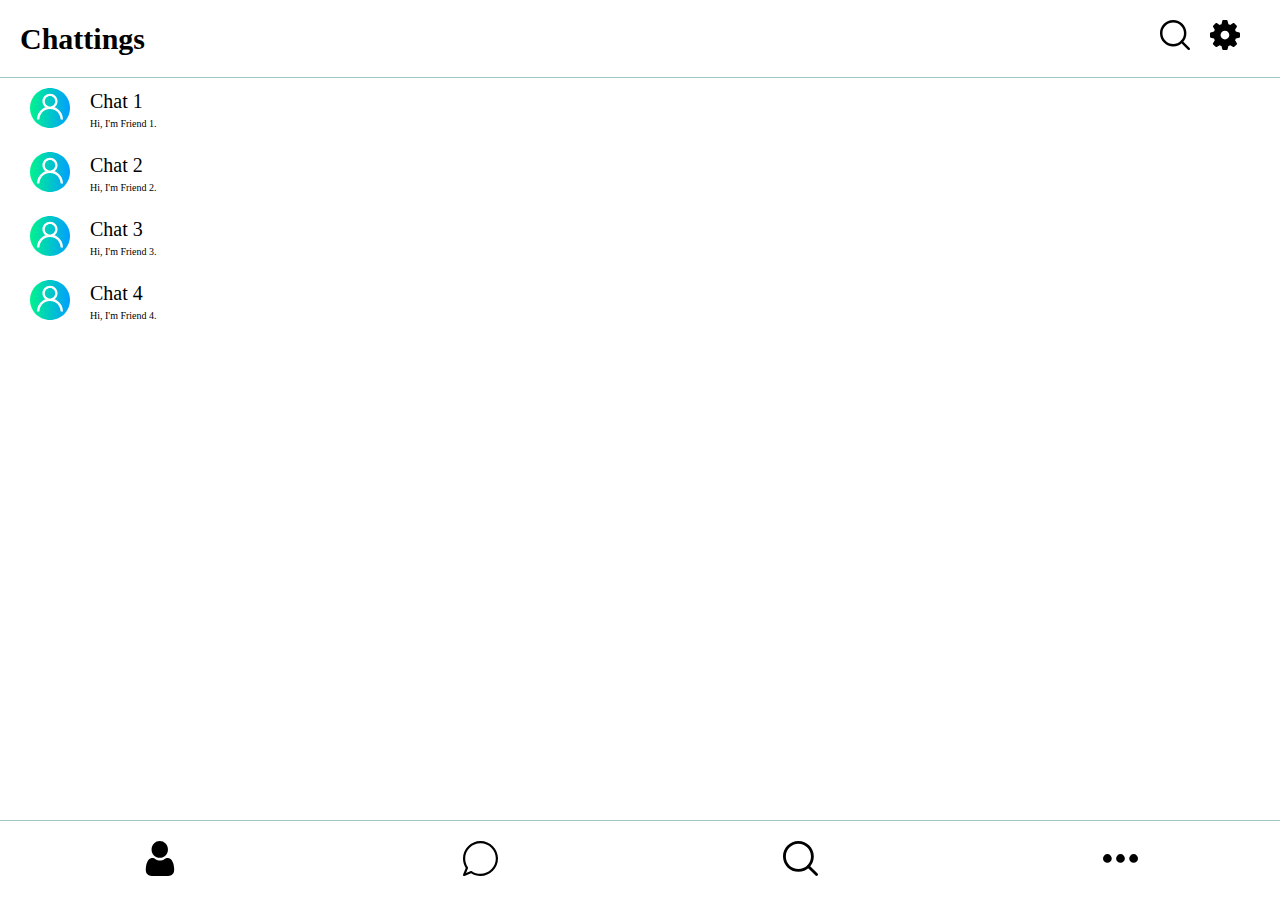
==== chat.html @ 440a5500 "stylesheet splitted, added chatroom page" ====
<!DOCTYPE html>
<html lang="en" dir="ltr">
  <head>
    <meta charset="utf-8">
    <title>Chattings | kakao clone</title>
    <link rel="stylesheet" href="mainstyle.css"
  </head>
  <body>
    <header>
      <div> </div>
      <div>Chattings</div>
      <div class="icon"><img src="search.svg" width="30px"></div>
      <div class="icon"><img src="settings.svg" width="30px"></div>
      <div> </div>
    </header>
    <main>
      <div class="friend">
        <div class="profilepic"><img src="profilepic.svg" width="40px"></div>
        <div class="name">Chat 1</div>
        <div class="state message">Hi, I'm Friend 1.</div>
      </div>
      <div class="friend">
        <div class="profilepic"><img src="profilepic.svg" width="40px"></div>
        <div class="name">Chat 2</div>
        <div class="state message">Hi, I'm Friend 2.</div>
      </div>
      <div class="friend">
        <div class="profilepic"><img src="profilepic.svg" width="40px"></div>
        <div class="name">Chat 3</div>
        <div class="state message">Hi, I'm Friend 3.</div>
      </div>
      <div class="friend">
        <div class="profilepic"><img src="profilepic.svg" width="40px"></div>
        <div class="name">Chat 4</div>
        <div class="state message">Hi, I'm Friend 4.</div>
      </div>
    </main>
    <footer>
      <div class="menu_icon">
        <a href="index.html"><img src="user.svg"></a>
      </div>
      <div class="menu_icon">
        <a href="chat.html"><img src="chat.svg"></a>
      </div>
      <div class="menu_icon">
        <img src="search.svg">
      </div>
      <div class="menu_icon">
        <img src="seemore.svg">
      </div>
    </footer>
  </body>
</html>
---- mainstyle.css ----
body{
  font-family: "LG Smart UI";
  margin: 0;
}
header{
  align-items: center;
  display: grid;
  grid-template-columns: 20px 1fr 50px 50px 20px;
  font-size: 30px;
  padding-top: 20px;
  padding-bottom: 20px;
  border-bottom: 1.5px solid #9DC8C8;
  font-weight: bold;
  background-color: white;
  position: fixed;
  top: 0;
  width: 100%;
}
main{
  padding-top: 77.9px;
  padding-bottom: 78.2px;
}
footer{
  background-color: white;
  position: fixed;
  bottom: 0;
  width: 100%;
}
.friend{
  display: grid;
  grid-template-columns: 80px 1fr;
  grid-template-rows: 3fr 2fr;
  padding: 10px;
}
.profilepic{
  align-self: center;
  text-align: center;
  grid-row-start: 1;
  grid-row-end: 3;
}
.name{
  font-size: 20px;
  align-self: center;
}
.state{
  font-size: 10px;
  align-self: center;
}
.kind{
  padding: 10px;
}
.menu_icon img{
  height: 35px;
}
.menu_icon{
  text-align: center;
}
footer{
  display: grid;
  grid-template-columns: 1fr 1fr 1fr 1fr;
  padding: 20px;
  padding-left: 0;
  padding-right: 0;
  border-top: 1.5px solid #9DC8C8;
}
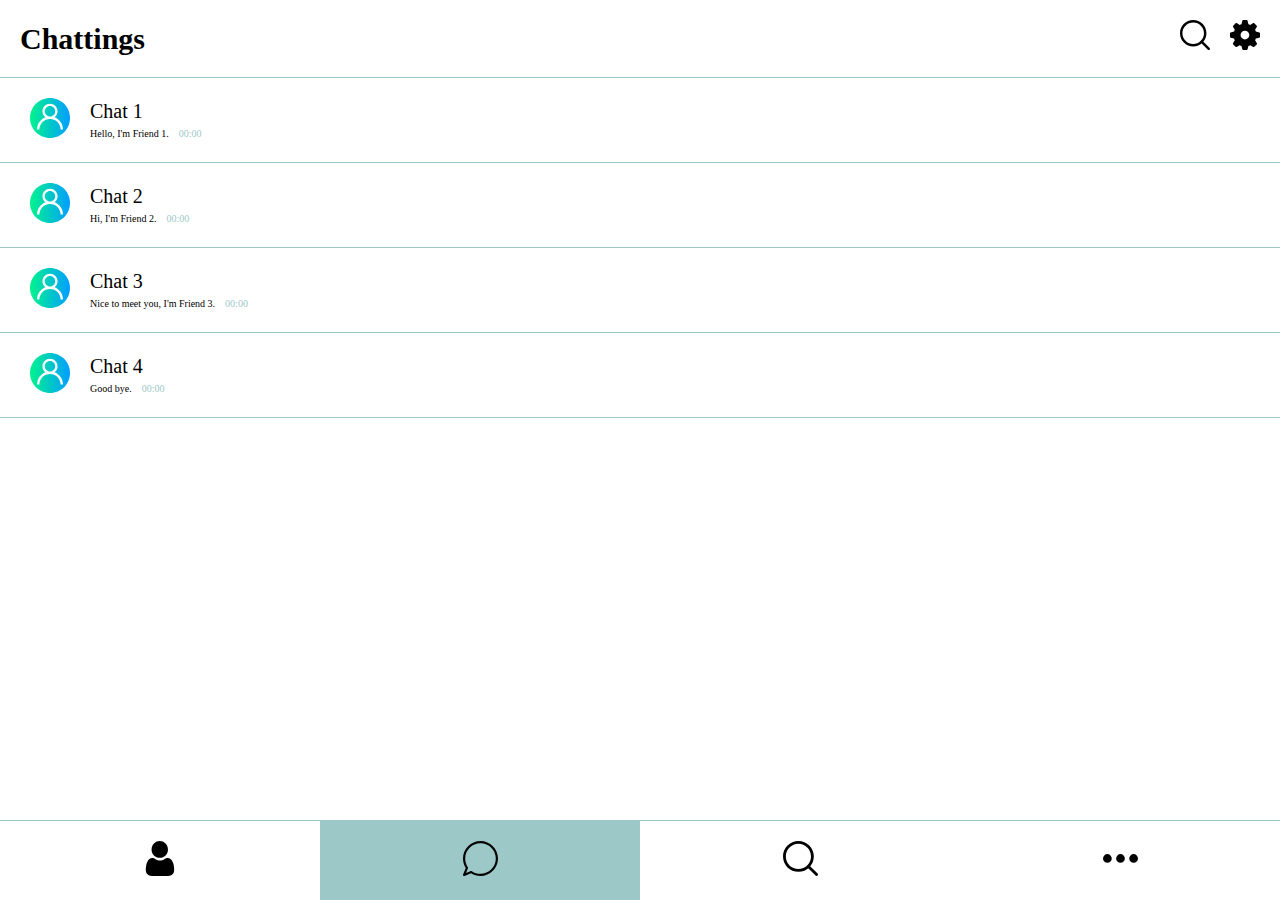
==== commit 65643fdf: "current tap marked" ====
--- a/chat.html
+++ b/chat.html
@@ -5,6 +5,18 @@
     <title>Chattings | kakao clone</title>
     <link rel="stylesheet" href="mainstyle.css"
   </head>
+  <style media="screen">
+    .friend{
+      display: grid;
+      padding-top: 20px;
+      padding-bottom: 20px;
+      border-bottom: 1px solid #9DC8C8;
+    }
+    #menu-Chattings{
+      background-color: #9DC8C8;
+    }
+
+  </style>
   <body>
     <header>
       <div> </div>
@@ -17,36 +29,40 @@
       <div class="friend">
         <div class="profilepic"><img src="profilepic.svg" width="40px"></div>
         <div class="name">Chat 1</div>
-        <div class="state message">Hi, I'm Friend 1.</div>
+        <div class="state message">Hello, I'm Friend 1.</div>
+        <div class="lasttalk">00:00</div>
       </div>
       <div class="friend">
         <div class="profilepic"><img src="profilepic.svg" width="40px"></div>
         <div class="name">Chat 2</div>
         <div class="state message">Hi, I'm Friend 2.</div>
+        <div class="lasttalk">00:00</div>
       </div>
       <div class="friend">
         <div class="profilepic"><img src="profilepic.svg" width="40px"></div>
         <div class="name">Chat 3</div>
-        <div class="state message">Hi, I'm Friend 3.</div>
+        <div class="state message">Nice to meet you, I'm Friend 3.</div>
+        <div class="lasttalk">00:00</div>
       </div>
       <div class="friend">
         <div class="profilepic"><img src="profilepic.svg" width="40px"></div>
         <div class="name">Chat 4</div>
-        <div class="state message">Hi, I'm Friend 4.</div>
+        <div class="state message">Good bye.</div>
+        <div class="lasttalk">00:00</div>
       </div>
     </main>
     <footer>
-      <div class="menu_icon">
+      <div class="menu_icon" id="menu-Friends">
         <a href="index.html"><img src="user.svg"></a>
       </div>
-      <div class="menu_icon">
+      <div class="menu_icon" id="menu-Chattings">
         <a href="chat.html"><img src="chat.svg"></a>
       </div>
-      <div class="menu_icon">
-        <img src="search.svg">
+      <div class="menu_icon" id="menu-Find">
+        <a href="find.html"><img src="search.svg"></a>
       </div>
-      <div class="menu_icon">
-        <img src="seemore.svg">
+      <div class="menu_icon" id="menu-More">
+        <a href="more.html"><img src="seemore.svg"></a>
       </div>
     </footer>
   </body>
--- a/mainstyle.css
+++ b/mainstyle.css
@@ -16,6 +16,9 @@
   top: 0;
   width: 100%;
 }
+.icon{
+  text-align: right;
+}
 main{
   padding-top: 77.9px;
   padding-bottom: 78.2px;
@@ -28,7 +31,7 @@
 }
 .friend{
   display: grid;
-  grid-template-columns: 80px 1fr;
+  grid-template-columns: 80px auto 1fr 40px;
   grid-template-rows: 3fr 2fr;
   padding: 10px;
 }
@@ -41,10 +44,31 @@
 .name{
   font-size: 20px;
   align-self: center;
+  grid-column-start: 2;
+  grid-column-end: 4;
 }
 .state{
   font-size: 10px;
   align-self: center;
+  grid-column-start: 2;
+  grid-column-end: 3;
+}
+.lasttalk{
+  font-size: 10px;
+  color: #9DC8C8;
+  align-self: center;
+  margin-left: 10px;
+  grid-row-start: 2;
+  grid-row-end: 3;
+  grid-column-start: 3;
+  grid-column-end: 4;
+}
+.add{
+  align-self: center;
+  grid-column-start: 4;
+  grid-column-end: 5;
+  grid-row-start: 1;
+  grid-row-end: 3;
 }
 .kind{
   padding: 10px;
@@ -54,12 +78,10 @@
 }
 .menu_icon{
   text-align: center;
+  padding: 20px;
 }
 footer{
   display: grid;
   grid-template-columns: 1fr 1fr 1fr 1fr;
-  padding: 20px;
-  padding-left: 0;
-  padding-right: 0;
   border-top: 1.5px solid #9DC8C8;
 }
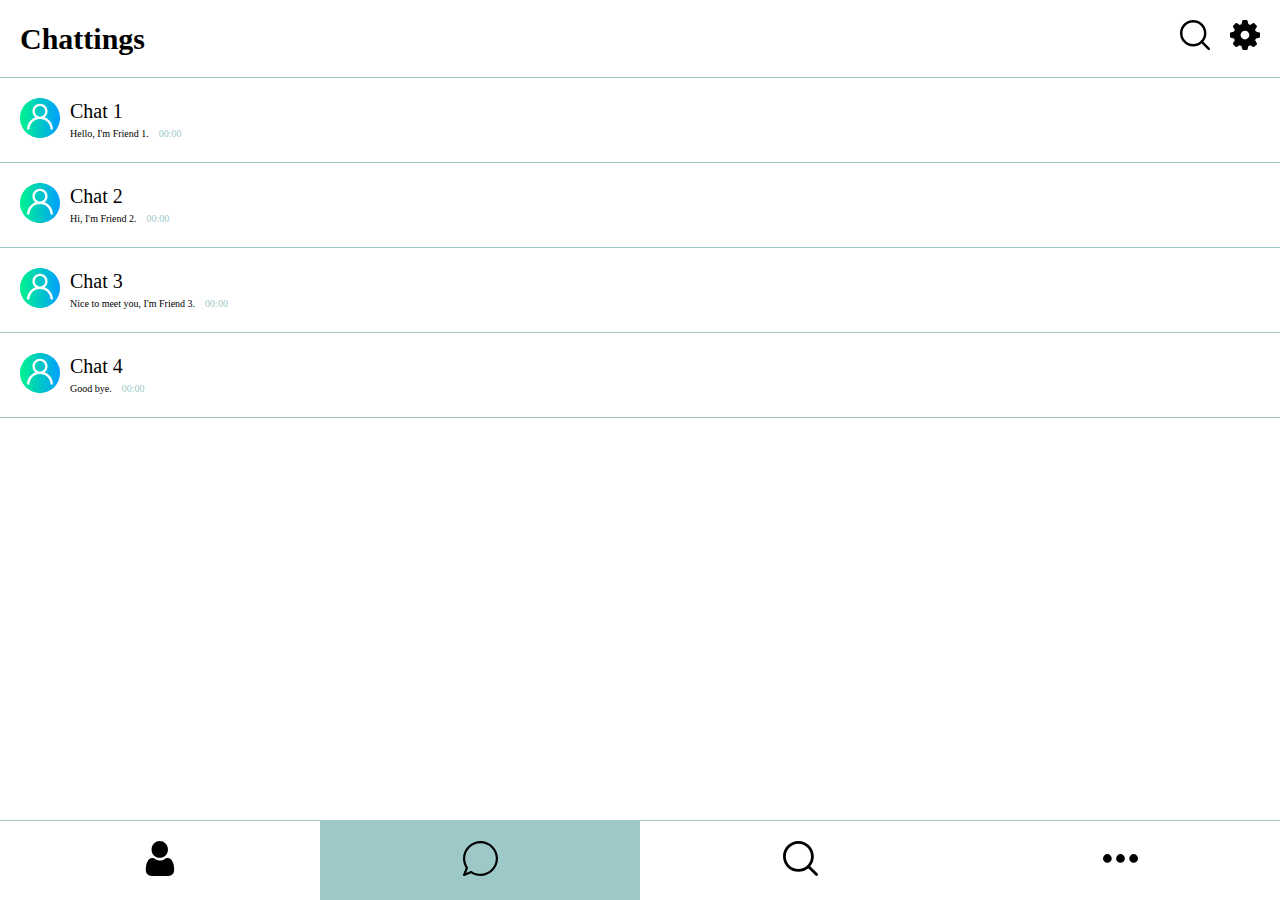
==== commit 93ef17a0: "small screen version added" ====
--- a/chat.html
+++ b/chat.html
@@ -15,55 +15,81 @@
     #menu-Chattings{
       background-color: #9DC8C8;
     }
+    a{
+      color: black;
+      text-decoration: none;
+    }
 
   </style>
   <body>
     <header>
       <div> </div>
       <div>Chattings</div>
-      <div class="icon"><img src="search.svg" width="30px"></div>
-      <div class="icon"><img src="settings.svg" width="30px"></div>
+      <div class="icon"><img src="search.svg"></div>
+      <div class="icon"><img src="settings.svg"></div>
       <div> </div>
     </header>
     <main>
+      <a href="chatroom1.html" target="_blank">
       <div class="friend">
-        <div class="profilepic"><img src="profilepic.svg" width="40px"></div>
+        <div class="profilepic"><img src="profilepic.svg"></div>
         <div class="name">Chat 1</div>
-        <div class="state message">Hello, I'm Friend 1.</div>
+        <div class="state">Hello, I'm Friend 1.</div>
         <div class="lasttalk">00:00</div>
       </div>
+      </a>
+      <a href="chatroom2.html" target="_blank">
       <div class="friend">
-        <div class="profilepic"><img src="profilepic.svg" width="40px"></div>
+        <div class="profilepic"><img src="profilepic.svg" ></div>
         <div class="name">Chat 2</div>
-        <div class="state message">Hi, I'm Friend 2.</div>
+        <div class="state">Hi, I'm Friend 2.</div>
         <div class="lasttalk">00:00</div>
       </div>
+      </a>
+      <a href="chatroom3.html" target="_blank">
       <div class="friend">
-        <div class="profilepic"><img src="profilepic.svg" width="40px"></div>
+        <div class="profilepic"><img src="profilepic.svg"></div>
         <div class="name">Chat 3</div>
-        <div class="state message">Nice to meet you, I'm Friend 3.</div>
+        <div class="state">Nice to meet you, I'm Friend 3.</div>
         <div class="lasttalk">00:00</div>
       </div>
+      </a>
+      <a href="chatroom4.html" target="_blank">
       <div class="friend">
-        <div class="profilepic"><img src="profilepic.svg" width="40px"></div>
+        <div class="profilepic"><img src="profilepic.svg"></div>
         <div class="name">Chat 4</div>
-        <div class="state message">Good bye.</div>
+        <div class="state">Good bye.</div>
         <div class="lasttalk">00:00</div>
       </div>
+      </a>
     </main>
     <footer>
-      <div class="menu_icon" id="menu-Friends">
-        <a href="index.html"><img src="user.svg"></a>
-      </div>
-      <div class="menu_icon" id="menu-Chattings">
-        <a href="chat.html"><img src="chat.svg"></a>
-      </div>
-      <div class="menu_icon" id="menu-Find">
-        <a href="find.html"><img src="search.svg"></a>
-      </div>
-      <div class="menu_icon" id="menu-More">
-        <a href="more.html"><img src="seemore.svg"></a>
-      </div>
+      <a href="index.html">
+        <div class="menu_icon" id="menu-Friends"
+          onmouseover="this.style.backgroundColor='#9DC8C8';"
+          onmouseout="this.style.backgroundColor='white';">
+          <img src="user.svg">
+        </div>
+      </a>
+      <a href="chat.html">
+        <div class="menu_icon" id="menu-Chattings">
+          <img src="chat.svg">
+        </div>
+      </a>
+      <a href="find.html">
+        <div class="menu_icon" id="menu-Find"
+          onmouseover="this.style.backgroundColor='#9DC8C8';"
+          onmouseout="this.style.backgroundColor='white';">
+          <img src="search.svg">
+        </div>
+      </a>
+      <a href="more.html">
+        <div class="menu_icon" id="menu-More"
+          onmouseover="this.style.backgroundColor='#9DC8C8';"
+          onmouseout="this.style.backgroundColor='white';">
+          <img src="seemore.svg">
+        </div>
+      </a>
     </footer>
   </body>
 </html>
--- a/mainstyle.css
+++ b/mainstyle.css
@@ -28,14 +28,37 @@
   position: fixed;
   bottom: 0;
   width: 100%;
+  display: grid;
+  grid-template-columns: 1fr 1fr 1fr 1fr;
+  border-top: 1.5px solid #9DC8C8;
+}
+.me{
+  display: grid;
+  grid-template-columns: 80px 1fr;
+  grid-template-rows: 3fr 2fr;
+  padding: 20px;
+  padding-left: 0px;
+  border-bottom: 1px solid #9DC8C8;
 }
 .friend{
   display: grid;
-  grid-template-columns: 80px auto 1fr 40px;
+  grid-template-columns: 60px auto 1fr 40px;
   grid-template-rows: 3fr 2fr;
   padding: 10px;
 }
+.mypic img{
+  width: 50px;
+}
+.profilepic img{
+  width: 40px;
+}
 .profilepic{
+  align-self: center;
+  text-align: center;
+  grid-row-start: 1;
+  grid-row-end: 3;
+}
+.mypic{
   align-self: center;
   text-align: center;
   grid-row-start: 1;
@@ -73,15 +96,148 @@
 .kind{
   padding: 10px;
 }
+.icon img{
+  width: 30px;
+}
 .menu_icon img{
   height: 35px;
 }
+.addby{
+  text-align: center;
+}
+.addby img{
+  width: 40px;
+}
+@keyframes menuin {
+  from{
+    height: 0;
+  }
+  50%{
+    height: 42px;
+  }
+  to{
+    height: 38.2px;
+  }
+}
 .menu_icon{
   text-align: center;
   padding: 20px;
-}
-footer{
-  display: grid;
-  grid-template-columns: 1fr 1fr 1fr 1fr;
-  border-top: 1.5px solid #9DC8C8;
-}
+  animation-duration: 0.6s;
+  animation-name: menuin;
+}
+@keyframes mainin {
+  from{
+    margin-top: 70%;
+  }
+  50%{
+    padding-top: 60px;
+    margin-top: 0;
+  }
+  to{
+    padding-top: 77.9px;
+    margin-top: 0;
+  }
+}
+main{
+  animation-duration: 0.6s;
+  animation-name: mainin;
+}
+#add-friend{
+  display: grid;
+  padding: 30px;
+  grid-template-columns: 1fr 1.5fr 1fr 1fr;
+}
+
+
+
+
+
+@media (max-width : 500px) {
+  header{
+    grid-template-columns: 10px 1fr 30px 30px 10px;
+    font-size: 20px;
+    padding: 10px 0;
+  }
+  .icon img{
+    width: 20px;
+  }
+  main{
+    padding-top: 46.3px;
+    padding-bottom: 49.7px;
+  }
+  .me{
+    display: grid;
+    grid-template-columns: 80px 1fr;
+    grid-template-rows: 3fr 2fr;
+    padding: 20px;
+    padding-left: 0px;
+    border-bottom: 1px solid #9DC8C8;
+  }
+  .friend{
+    grid-template-columns: 50px auto 1fr 25px;
+  }
+  .name{
+    font-size: 15px;
+  }
+  .state{
+    font-size: 10px;
+  }
+  .lasttalk{
+    font-size: 10px;
+    margin-left: 6px;
+  }
+  .mypic img{
+    width: 40px;
+  }
+  .profilepic img{
+    width: 30px;
+  }
+  .kind{
+    font-size: 12px;
+    padding: 5px;
+  }
+  .menu_icon img{
+    height: 25px;
+  }
+  @keyframes menuin {
+    from{
+      height: 0;
+    }
+    50%{
+      height: 33px;
+    }
+    to{
+      height: 28.2px;
+    }
+  }
+  @keyframes mainin {
+    from{
+      margin-top: 70%;
+    }
+    50%{
+      padding-top: 35px;
+      margin-top: 0;
+    }
+    to{
+      padding-top: 46.3px;
+      margin-top: 0;
+    }
+  }
+  .menu_icon{
+    padding: 10px;
+  }
+  .addby{
+    text-align: center;
+  }
+  .addby img{
+    width: 25px;
+  }
+  .addfriend{
+    font-size: 10px;
+  }
+  #add-friend{
+    display: grid;
+    padding: 30px;
+    grid-template-columns: 1fr 1fr 1fr 1fr;
+  }
+}
